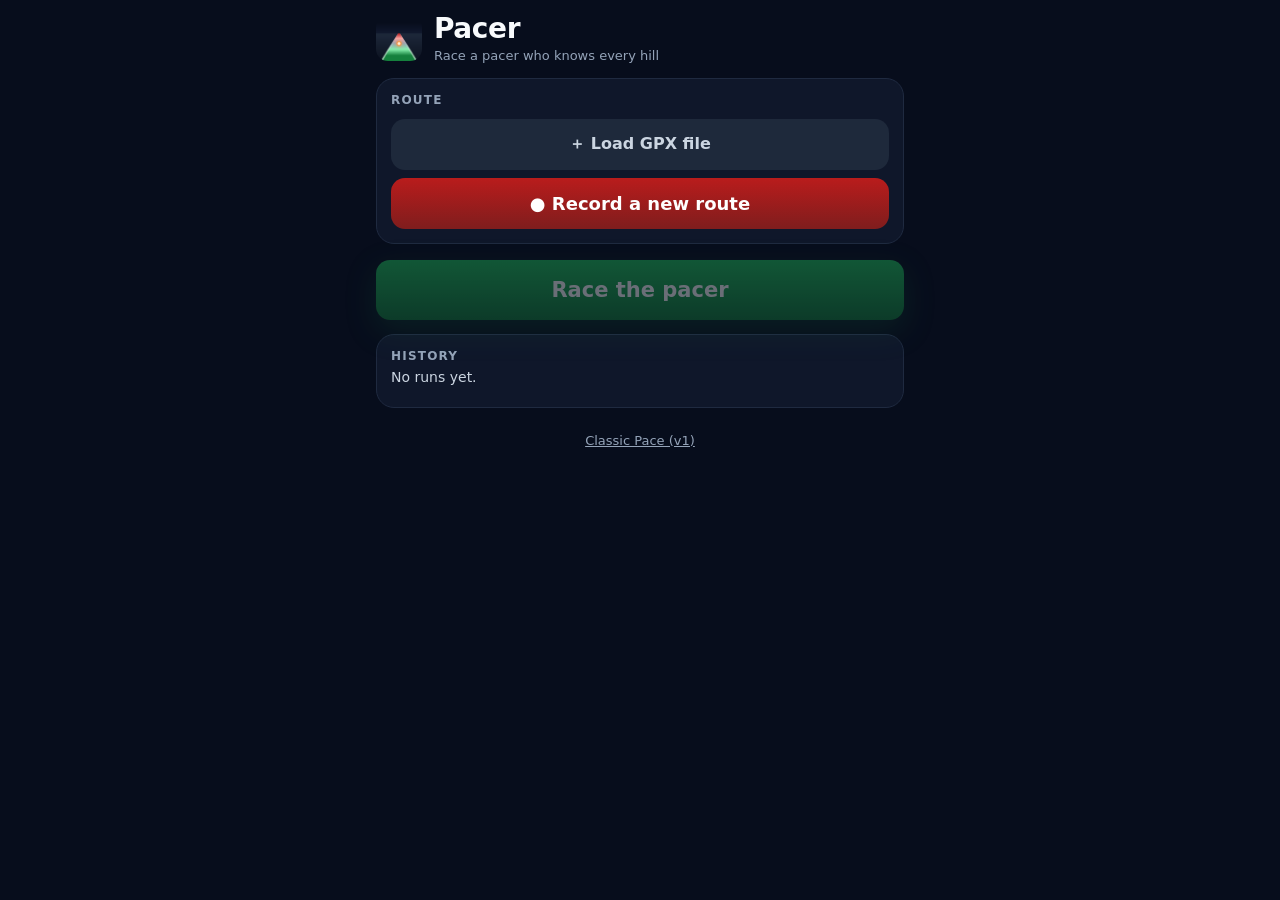
==== v2/index.html @ c34b3c51 "Pacer: target RPE beside the road and in your pace tile, spoken effort cues; tap your tile to report" ====
<!doctype html>
<html lang="en">
<head>
<meta charset="utf-8">
<meta name="viewport" content="width=device-width,initial-scale=1,viewport-fit=cover">
<meta name="apple-mobile-web-app-capable" content="yes">
<meta name="apple-mobile-web-app-status-bar-style" content="black-translucent">
<meta name="apple-mobile-web-app-title" content="Pacer">
<meta name="theme-color" content="#070d1c">
<title>Pacer</title>
<link rel="manifest" href="manifest.json">
<link rel="icon" href="icons/icon-192.png">
<link rel="apple-touch-icon" href="icons/icon-180.png">
<link rel="stylesheet" href="app.css">
</head>
<body>

<!-- ============ Home ============ -->
<section id="home">
  <header class="top">
    <div class="brand"><img src="icons/icon-192.png" alt=""><div><h1>Pacer</h1><span>Race a pacer who knows every hill</span></div></div>
  </header>

  <div id="simcard" class="card" hidden>
    <div class="h">Sim scenario</div>
    <div class="sub">How the pretend runner races the pacer, so you can see and hear how Pacer reacts.</div>
    <div id="simsc" class="styles"></div>
  </div>
  <div id="bkbanner" class="card note2" hidden>
    <div class="h">Back up your runs</div>
    <div class="sub" id="bktext"></div>
    <button id="bknow" class="btn ghost">Back up now</button>
  </div>
  <div id="resume" class="card warn" hidden>
    <div class="h">Unfinished run</div>
    <div id="rsinfo"></div>
    <div class="bt3"><button id="rsgo" class="btn go">Resume</button><button id="rssave" class="btn">Save</button><button id="rsdel" class="btn">Discard</button></div>
  </div>

  <div class="card">
    <div class="h">Route</div>
    <ul id="routes"></ul>
    <label class="btn ghost">＋ Load GPX file<input type="file" id="gpx" hidden></label>
    <button id="recbtn" class="btn rec">● Record a new route</button>
    <div id="msg"></div>
  </div>

  <div id="plan" hidden>
    <div class="card">
      <h2 id="rname"></h2>
      <div id="rchips" class="chips"></div>
      <svg id="pmap" preserveAspectRatio="xMidYMid meet" role="img" aria-label="Route coloured by gradient"></svg>
      <div class="key"><span><i class="kup"></i>Uphill</span><span><i class="kflat"></i>Flat</span><span><i class="kdown"></i>Downhill</span><span class="kshade">darker = steeper</span></div>
    </div>

    <div class="card" id="tgtcard">
      <div class="h">Target</div>
      <div class="stepper" id="st-finish"><button data-d="-1" aria-label="Decrease">−</button><div><b id="v-finish">–</b><span>finish time</span></div><button data-d="1" aria-label="Increase">+</button></div>
      <div class="stepper" id="st-pace"><button data-d="-1" aria-label="Decrease">−</button><div><b id="v-pace">–</b><span>average pace /km</span></div><button data-d="1" aria-label="Increase">+</button></div>
    </div>

    <div class="card" id="wxcard">
      <div class="h">Conditions</div>
      <div class="set"><span><b>Race start</b><small id="wx-when"></small></span><div class="wxstart"><input type="datetime-local" id="wx-start" step="900"><button id="wx-now" class="chip">Now</button></div></div>
      <div id="wx-now-line" class="wxline"></div>
      <div id="wx-impact" class="wximpact"></div>
      <div class="set"><span><b>Pace for the conditions</b><small>Heat, humidity, sun, wind on each stretch of road, and rain</small></span><button id="wx-on" class="switch" role="switch"></button></div>
      <div class="set col" id="wx-opts"><span><b>Target</b></span>
        <div class="seg" id="wx-mode"><button data-v="keep">Keep my target</button><button data-v="adjust">Adjust for conditions</button></div>
        <small id="wx-modenote" class="note"></small>
        <span class="sp2"><b>Wind shelter</b><small>How exposed the course is: hedges, buildings and trees cut the wind</small></span>
        <div class="seg" id="wx-shelter"><button data-v="open">Open</button><button data-v="some">Some shelter</button><button data-v="sheltered">Sheltered</button></div>
      </div>
    </div>

    <div class="card">
      <div class="h">Your pacer</div>
      <div class="seg pcm" id="pc-mode"><button data-v="profile">A pacer profile</button><button data-v="ghost">One of your past runs</button></div>
      <small id="pcnote" class="note"></small>
      <div id="ghosts" class="styles" hidden></div>
      <div id="profiles" class="profiles"></div>
      <div class="tune" id="tune">
        <div class="trow"><span>Climbing</span><div class="seg" id="t-climb"></div></div>
        <div class="trow"><span>Descending</span><div class="seg" id="t-descent"></div></div>
        <div class="trow"><span>Strategy</span><div class="seg" id="t-strategy"></div></div>
      </div>
      <div class="h sp">The pacer's run</div>
      <div class="pchart"><svg id="pchart" viewBox="0 0 1000 220" preserveAspectRatio="none" role="img" aria-label="Pacer's pace along the route over the elevation"></svg><div id="pylab"></div></div>
      <div id="paxis" class="axis"></div>
      <div class="key"><span><i class="kpace"></i>Pacer's pace (higher = faster)</span></div>
      <div id="pinsight" class="insight"></div>
    </div>

    <div class="card" id="rpecard">
      <div class="h">Effort (RPE)</div>
      <div class="set"><span><b>Show optimal RPE</b><small>How hard each part of the course should feel, 1 to 10, for the run you intend</small></span><button id="o-rpe" class="switch" role="switch"></button></div>
      <div id="rpe-body">
        <div class="set col"><span><b>Intended intensity</b></span><div id="rpe-int" class="styles"></div></div>
        <div class="pchart rpec"><svg id="rpechart" viewBox="0 0 1000 160" preserveAspectRatio="none" role="img" aria-label="Optimal RPE along the route"></svg><div id="rpeylab"></div></div>
        <div id="rpeaxis" class="axis"></div>
        <div id="rpeinsight" class="insight"></div>
        <div class="set"><span><b>Check in on how I feel</b><small>Asks your RPE a few times (about every quarter and after big hills), then suggests whether to change the plan</small></span><button id="o-rpeask" class="switch" role="switch"></button></div>
        <div class="set"><span><b>Answer by voice</b><small>Say a number after the question. Uses the microphone; you can always tap instead.</small></span><button id="o-rpemic" class="switch" role="switch"></button></div>
        <details class="rpeguide"><summary>What each level feels like</summary>
          <p>RPE is how hard the run feels to you: breathing, legs and how much you'd like to stop. Don't think about pace, just effort. The talk test is the easiest check.</p>
          <ol id="rpe-scale"></ol>
          <p><b>How the plan changes with the run you choose.</b> Easy and comfortable runs are run by effort, not pace: the effort should stay the same all the way, and if it creeps up (on hills, in the heat or late on) you slow down, or walk, to keep it there. A hard-but-controlled run settles at "comfortably hard", 6 to 7, and only builds a little. Only an all-out race reaches the top of the scale: there, effort rises steadily the whole way even at an even pace, peaking at the line. Feeling fresh early is normal and isn't a reason to go faster; runners who chase that feeling usually slow down later. In a race it's fine for effort to rise a little on climbs, then let your breathing settle over the top and use the descent to recover.</p>
        </details>
      </div>
    </div>

    <div class="card">
      <div class="h">Options</div>
      <div class="set col"><span><b>Pace colours</b><small>Your pace tile and line turn green within this of the pacer's pace where you are, red when slower, gold when faster</small></span>
        <div class="seg" id="o-band"><button data-v="3">±3 s/km</button><button data-v="5">±5 s/km</button><button data-v="10">±10 s/km</button></div></div>
      <div class="set col"><span><b>Live pace</b><small>How quickly your live pace reacts. Quicker shows changes sooner but wobbles more.</small></span>
        <div class="seg" id="o-live"><button data-v="responsive">Responsive</button><button data-v="balanced">Balanced</button><button data-v="smooth">Smooth</button></div></div>
      <div class="set col"><span><b>Live pace from</b><small>GPS speed is measured by the satellites directly and is far steadier second to second. Position is used automatically if the phone gives no speed.</small></span>
        <div class="seg" id="o-speed"><button data-v="1">GPS speed</button><button data-v="0">Position</button></div></div>
      <div class="set col"><span><b>Voice coach</b><small>Reads the road ahead from the pacer's plan, keeps you posted on the gap, and helps you get back to the pacer using your profile's strengths. Directions stay on screen.</small></span>
        <div class="seg" id="o-voice"><button data-v="off">Off</button><button data-v="key">Key moments</button><button data-v="full">Full coach</button></div></div>
      <div class="set col" id="o-style-row"><span><b>Coach style</b><small>What kind of coach you want in your ear. Each one reads the road ahead and calls your splits; they differ in how they talk about you and the pacer.</small></span>
        <div id="o-style" class="styles"></div></div>
      <div class="set"><span><b>Tones</b><small>A short chime before each cue: rising = pick up, falling = ease off</small></span><button id="o-tones" class="switch" role="switch"></button></div>
      <div class="set col"><span><b>Voice speed</b></span>
        <div class="seg" id="o-rate"><button data-v="slow">Slower</button><button data-v="normal">Normal</button><button data-v="fast">Faster</button></div>
        <button id="o-test" class="btn ghost testv">🔊 Hear your coach</button></div>
      <div class="set"><span><b>Start at the start line</b><small>The clock starts as you cross it, like a chip mat</small></span><button id="o-auto" class="switch" role="switch"></button></div>
      <div class="set"><span><b>Start zone</b><small>How close counts as "at the start"</small></span><div class="mini-step" id="o-zone"><button data-d="-5">−</button><b>25 m</b><button data-d="5">+</button></div></div>
      <div class="set col"><span><b>Your routes and runs</b><small id="st-status"></small></span>
        <div class="bt2"><button id="bk" class="btn ghost">Back up everything</button><label class="btn ghost">Restore a backup<input type="file" id="rsfile" accept=".json,application/json" hidden></label></div></div>
    </div>
  </div>

  <button id="race" class="btn go hero sticky" disabled>Race the pacer</button>

  <div class="card">
    <div class="h">History</div>
    <div id="noruns" class="sub">No runs yet.</div>
    <ul id="runs"></ul>
  </div>
  <p class="foot"><a href="../">Classic Pace (v1)</a></p>
</section>

<!-- ============ Run ============ -->
<section id="run" hidden>
  <canvas id="cv"></canvas>
  <div class="ovtop">
    <div class="toprow">
      <button id="back" class="round" aria-label="Back">‹</button>
      <div id="turn"><svg id="ticon" viewBox="0 0 48 48" aria-hidden="true"></svg><div><b id="ttext"></b><span id="tdist"></span></div></div>
    </div>
    <div class="row2">
      <div id="gap" class="gap"></div>
      <button id="mute" class="round mute" aria-label="Mute voice coach">🔊</button>
      <div id="views" class="views" role="tablist"><button data-v="map">Map</button><button data-v="front">Front</button><button data-v="rear">Rear</button></div>
    </div>
    <div id="off" hidden></div>
    <div id="rpeask" class="rpeask" hidden>
      <div class="rq"><b>How hard does it feel?</b><small id="rpehint"></small></div>
      <div class="rpad" id="rpad"></div>
      <div class="rbtns"><span id="rpemicst"></span><button id="rpeskip" class="btn ghost">Skip</button></div>
    </div>
    <div id="rpeadv" class="rpeask" hidden>
      <div class="rq"><b id="advtitle"></b><small id="advtext"></small></div>
      <div class="rbtns2"><button id="advyes" class="btn go"></button><button id="advno" class="btn ghost">Keep the plan</button></div>
    </div>
    <div id="arm" hidden>
      <div id="armh"></div>
      <div class="arm-m"><svg id="armarrow" viewBox="0 0 24 24" aria-hidden="true"><path d="M12 2l7.5 19L12 16.5 4.5 21z" fill="currentColor"/></svg><span id="armdist"></span></div>
      <div id="arms"></div>
      <button id="armgo" class="btn ghost">Start now</button>
    </div>
  </div>
  <aside id="lside">
    <div class="lh"><span>Km</span><span class="y">You</span><span class="p" id="lhp">Pacer</span></div>
    <div class="splw"><table id="spl"></table></div>
  </aside>
  <div id="bottom">
    <svg id="course" viewBox="0 0 1000 40" preserveAspectRatio="none" role="img" aria-label="Whole course by gradient, with you and the pacer"></svg>
    <div class="strip">
      <span><b id="tm">0:00</b></span>
      <span><b id="km">0.00</b> km <i id="togow">(<em id="togo">–</em> left)</i></span>
      <span><em id="projl">Est</em> <b id="proj">–</b> <i id="projd"></i></span>
      <span id="wxs" hidden><svg id="wxarr" viewBox="0 0 24 24" aria-hidden="true"><path d="M12 2l7 18-7-4.5L5 20z" fill="currentColor"/></svg><b id="wxspd"></b><i id="wxkind"></i></span>
    </div>
    <div class="tiles" id="tiles">
      <div id="youtile" class="tile you"><span>You</span><b id="ypace">--:--</b><small id="ystate"></small></div>
      <div class="tile pc"><span id="plab">Pacer</span><b id="ppace">--:--</b><small id="pstate"></small></div>
      <button id="pausebig" class="tile pausebig" aria-label="Pause the run"><i>⏸</i>Pause</button>
    </div>
    <div id="ctrls"><button id="go" class="btn go">Start</button><button id="finbtn" class="btn save">Save</button><button id="discbtn" class="btn disc">Discard</button></div>
    <div id="gpsline"></div>
  </div>
</section>

<!-- ============ Result ============ -->
<section id="result" hidden>
  <div class="res">
    <div id="rbadge"></div>
    <h1 id="rtitle"></h1>
    <div id="rsub" class="sub"></div>
    <div class="rbig"><div class="you"><b id="ryou"></b><span>You</span></div><div class="pc" id="rpcbox"><b id="rpacer"></b><span id="rpclab">Pacer</span></div></div>
    <div class="card"><table class="kt" id="rkm"></table></div>
    <div class="card" id="rrpecard" hidden><div class="h">How it felt</div><table class="kt" id="rrpe"></table></div>
    <button id="rrace" class="btn go" hidden>Race this route</button>
    <div class="ctrl"><button id="rgpx" class="btn ghost">Export GPX</button><button id="rdone" class="btn go">Done</button></div>
  </div>
</section>

<script type="module" src="js/app.js"></script>
</body>
</html>
---- v2/app.css ----
:root{
  --bg:#070d1c;--card:#0f172a;--card2:#1e293b;--line:#1f2a40;--fg:#f8fafc;--mut:#94a3b8;--mut2:#cbd5e1;
  --you:#60a5fa;--pacer:#fb923c;--go:#16a34a;--good:#4ade80;--bad:#f87171;--warn:#facc15;
  --up1:#fca5a5;--up2:#b91c1c;--flat:#94a3b8;--dn1:#86efac;--dn2:#15803d;
  --r:18px;--font:-apple-system,BlinkMacSystemFont,system-ui,"Segoe UI",Roboto,sans-serif;
}
[hidden]{display:none!important}
*{box-sizing:border-box;-webkit-tap-highlight-color:transparent}
html,body{margin:0;background:var(--bg);color:var(--fg);font-family:var(--font)}
button{font-family:inherit;cursor:pointer;-webkit-user-select:none;user-select:none}
button:active{transform:scale(.98)}
b{font-variant-numeric:tabular-nums}

/* ---------- Home ---------- */
#home{max-width:560px;margin:0 auto;padding:calc(env(safe-area-inset-top) + 10px) 16px calc(env(safe-area-inset-bottom) + 28px)}
.top{display:flex;align-items:center;justify-content:space-between;margin:2px 0 6px}
.brand{display:flex;align-items:center;gap:12px}
.brand img{width:46px;height:46px;border-radius:12px}
.brand h1{margin:0;font-size:28px;letter-spacing:-.4px}
.brand span{color:var(--mut);font-size:13px}
.card{background:var(--card);border:1px solid var(--line);border-radius:var(--r);padding:14px;margin-top:14px}
.h{font-size:12px;font-weight:700;letter-spacing:1.2px;text-transform:uppercase;color:var(--mut)}
.h.sp{margin-top:16px}
.sub{color:var(--mut2);font-size:14px;margin-top:6px}
.foot{text-align:center;margin-top:22px}.foot a{color:var(--mut);font-size:13px}
.btn{display:block;width:100%;border:0;border-radius:14px;padding:15px;font-size:18px;font-weight:700;color:#fff;background:var(--card2);margin-top:12px;text-align:center}
.btn.go{background:linear-gradient(180deg,#22c55e,#15803d)}
.btn.ghost{background:var(--card2);color:var(--mut2);font-size:16px}
.btn.hero{font-size:21px;padding:18px;box-shadow:0 10px 30px rgba(34,197,94,.25)}
.btn:disabled{opacity:.4}
.btn.sticky{position:sticky;bottom:calc(env(safe-area-inset-bottom) + 12px);z-index:3;margin-top:16px}
#msg{color:var(--mut2);font-size:14px;margin-top:8px}#msg:empty{display:none}#msg.err{color:var(--bad)}
.card.warn{background:#2a2000;border-color:#a16207}#rsinfo{color:#fde68a;margin-top:6px;font-size:15px}
.bt3{display:flex;gap:8px}.bt3 .btn{font-size:16px;padding:12px 4px}

#routes,#runs{list-style:none;margin:8px 0 0;padding:0}
#routes li,#runs li{display:flex;align-items:center;border-top:1px solid var(--line)}
#routes .sel,#runs .sel{flex:1;min-width:0;text-align:left;background:none;border:0;color:#fff;font-size:17px;padding:12px 0 12px 10px;border-left:3px solid transparent;overflow-wrap:anywhere}
#routes li.on .sel{border-left-color:var(--pacer);font-weight:700}
#runs .sel{padding-left:0;border-left:0}
.meta{display:block;color:var(--mut);font-size:13px;font-weight:400;margin-top:2px}
.meta.win{color:var(--good)}.meta.lose{color:var(--pacer)}
.del{background:none;border:0;color:var(--mut);font-size:18px;padding:12px}

#rname{margin:0;font-size:22px;letter-spacing:-.2px;overflow-wrap:anywhere}
.chips{display:flex;flex-wrap:wrap;gap:6px;margin-top:8px}
.chips span{background:var(--card2);color:var(--mut2);font-size:13px;padding:4px 10px;border-radius:999px}
.chips span:first-child{color:#fff;font-weight:700}
#pmap{display:block;width:100%;height:210px;margin-top:10px}
.key{display:flex;flex-wrap:wrap;gap:12px;font-size:12px;color:var(--mut);margin-top:6px;align-items:center}
.key i{display:inline-block;width:18px;height:8px;border-radius:4px;margin-right:6px;vertical-align:middle}
.kup{background:linear-gradient(90deg,var(--up1),var(--up2))}.kflat{background:var(--flat)}.kdown{background:linear-gradient(90deg,var(--dn1),var(--dn2))}
.kpace{background:var(--pacer);height:3px!important}
.kshade{font-style:italic}

.stepper{display:flex;align-items:center;gap:10px;margin-top:12px}
.stepper button{width:62px;height:62px;border-radius:50%;border:0;background:var(--card2);color:#fff;font-size:30px;font-weight:300;flex:none}
.stepper div{flex:1;text-align:center}
.stepper b{display:block;font-size:34px;font-weight:800;letter-spacing:-.5px}
.stepper span{color:var(--mut);font-size:13px}

.profiles{display:flex;gap:10px;overflow-x:auto;margin:10px -14px 0;padding:2px 14px 6px;scroll-snap-type:x mandatory;scrollbar-width:none}
.profiles::-webkit-scrollbar{display:none}
.prof{flex:0 0 150px;scroll-snap-align:start;text-align:left;background:var(--card2);border:2px solid transparent;border-radius:16px;padding:12px;color:#fff}
.prof.on{border-color:var(--pacer);background:#2a1a0e}
.prof .ic{font-size:26px}
.prof b{display:block;font-size:15px;margin-top:6px}
.prof small{display:block;color:var(--mut);font-size:12px;line-height:1.35;margin-top:4px}
.tune{margin-top:10px}
.trow{display:flex;align-items:center;justify-content:space-between;gap:10px;padding:8px 0;border-top:1px solid var(--line)}
.trow>span{color:var(--mut2);font-size:14px;flex:none;width:86px}
.seg{display:flex;flex:1;background:#020617;border:1px solid var(--line);border-radius:10px;padding:3px;gap:2px}
.seg button{flex:1;border:0;background:none;color:var(--mut2);font-size:13px;font-weight:600;padding:8px 2px;border-radius:8px;white-space:nowrap}
.seg button.on{background:var(--card2);color:#fff;box-shadow:inset 0 0 0 1px #334155}
.pchart{position:relative;height:170px;margin:8px 0 0 34px}
#pchart{display:block;width:100%;height:100%}
#pylab span,#rpeylab span{position:absolute;left:-38px;width:34px;text-align:right;font-size:11px;color:var(--mut);transform:translateY(-50%);font-variant-numeric:tabular-nums}
.axis{display:flex;justify-content:space-between;font-size:11px;color:var(--mut);margin:2px 0 0 34px}
.insight{margin-top:10px;font-size:14px;color:var(--mut2);line-height:1.45}
.insight b{color:#fff}

.styles{display:flex;flex-direction:column;gap:8px;margin-top:10px}
.stylec{display:block;width:100%;text-align:left;background:var(--card2);border:2px solid transparent;border-radius:14px;padding:12px;color:#fff}
.stylec.on{border-color:var(--pacer);background:#2a1a0e}
.stylec b{font-size:16px}.stylec b em{font-style:normal;font-weight:500;color:var(--mut2);margin-left:6px;font-size:14px}
.stylec small{display:block;color:var(--mut2);font-size:13px;line-height:1.4;margin-top:4px}
.stylec q{display:block;margin-top:8px;font-size:13px;color:#fdba74;font-style:italic;quotes:"\201C" "\201D"}
.btn.rec{background:linear-gradient(180deg,#b91c1c,#7f1d1d);margin-top:8px}
.bt2{display:flex;gap:8px;margin-top:8px}.bt2 .btn{flex:1;font-size:15px;padding:12px 6px;margin:0}
.pcm{margin-top:10px}#ghosts{margin-top:8px}#pcnote:empty{display:none}
.card.note2{background:#0c2340;border-color:#1d4ed8}
.tile.you.rec{background:#1e3a8a}
.rpec{height:120px}
.tile .yrpe{font-style:normal;color:#0b1020;border-radius:6px;padding:1px 6px;font-weight:900}.rpec svg{width:100%;height:100%;display:block}
.insight .dim{color:var(--mut2)}
#rpe-body[hidden]{display:none}
.rpeguide{margin-top:12px;color:var(--mut2);font-size:14px;line-height:1.45}
.rpeguide summary{color:#fff;font-weight:700;cursor:pointer;padding:6px 0}
.rpeguide ol{list-style:none;padding:0;margin:8px 0;display:flex;flex-direction:column;gap:6px}
.rpeguide li{display:grid;grid-template-columns:34px 1fr;gap:8px;align-items:start;background:var(--card2);border-radius:10px;padding:8px}
.rpeguide li i{font-style:normal;font-weight:800;font-size:18px;text-align:center;border-radius:8px;color:#0b1020;padding:4px 0}
.rpeguide li b{color:#fff}.rpeguide li em{display:block;font-style:normal;color:#93c5fd;font-size:13px}
.rpechip{display:flex;flex-direction:column;align-items:center;justify-content:center;border:0;border-radius:12px;padding:3px 9px;min-width:50px;height:44px;color:#0b1020;background:#a3e635;font:inherit;line-height:1}
.rpechip span{font-size:10px;font-weight:800;letter-spacing:.06em}.rpechip b{font-size:21px;font-weight:900}
.rpeask{position:absolute;left:10px;right:10px;top:150px;z-index:6;background:rgba(2,6,23,.96);border:2px solid #a3e635;border-radius:18px;padding:14px;box-shadow:0 10px 40px #000a}
.rpeask .rq b{display:block;font-size:20px}.rpeask .rq small{display:block;color:var(--mut2);font-size:14px;margin-top:3px}
.rpad{display:grid;grid-template-columns:repeat(5,1fr);gap:7px;margin-top:12px}
.rpad button{border:0;border-radius:12px;padding:10px 0 7px;font:inherit;color:#0b1020;display:flex;flex-direction:column;align-items:center}
.rpad button b{font-size:24px;font-weight:900;line-height:1}.rpad button small{font-size:10px;font-weight:700;margin-top:3px;line-height:1.1;text-align:center}
.rpad button.tg{outline:3px solid #fff;outline-offset:1px}
.rbtns{display:flex;align-items:center;justify-content:space-between;margin-top:10px;color:var(--mut2);font-size:13px}
.rbtns .btn{margin:0;width:auto;padding:10px 22px;font-size:16px}
.rbtns2{display:flex;gap:8px;margin-top:12px}.rbtns2 .btn{margin:0;flex:1;font-size:17px;padding:14px 6px}
.wxstart{display:flex;gap:6px;align-items:center}
#wx-start{background:#020617;color:#fff;border:1px solid var(--line);border-radius:10px;padding:8px;font:inherit;font-size:14px;color-scheme:dark;max-width:190px}
.chip{border:0;border-radius:999px;background:var(--card2);color:#fff;padding:8px 12px;font-weight:700;font-size:13px}
.wxline{display:flex;flex-wrap:wrap;gap:6px;margin-top:4px}
.wxline span{background:var(--card2);border-radius:999px;padding:5px 10px;font-size:13px;color:var(--mut2)}
.wxline span b{color:#fff}
.wximpact{margin:10px 0 2px;font-size:14px;color:var(--mut2);line-height:1.5}
.wximpact b{color:#fff}.wximpact .tot{display:block;margin-top:4px;font-size:16px}
.wximpact .up{color:#fdba74}.wximpact .down{color:var(--good)}
.note{display:block;color:var(--mut);font-size:13px;margin-top:6px}
.sp2{display:block;margin-top:14px}
.set{display:flex;align-items:center;justify-content:space-between;gap:12px;padding:12px 0;border-top:1px solid var(--line)}
.h+.set{margin-top:8px}
.set.col{flex-direction:column;align-items:stretch}
.set b{display:block;font-size:16px}.set small{display:block;color:var(--mut);font-size:13px;margin-top:2px}
.switch{width:51px;height:31px;border-radius:999px;border:0;background:#334155;position:relative;flex:none;padding:0;transition:background .2s}
.switch::after{content:"";position:absolute;top:2px;left:2px;width:27px;height:27px;border-radius:50%;background:#fff;transition:transform .2s}
.switch.on{background:var(--go)}.switch.on::after{transform:translateX(20px)}
.mini-step{display:flex;align-items:center;gap:8px}
.mini-step button{width:36px;height:36px;border-radius:50%;border:0;background:var(--card2);color:#fff;font-size:20px}
.mini-step b{min-width:50px;text-align:center}

/* ---------- Run ---------- */
#run{position:fixed;inset:0;overflow:hidden;background:#070d1c}
#cv{position:absolute;left:0;top:0;width:100%;height:calc(100% - 80px);display:block;touch-action:none} /* height set to stop at the control bar */
.ovtop{position:absolute;left:0;right:0;top:0;padding:calc(env(safe-area-inset-top) + 8px) 10px 0;pointer-events:none}
.ovtop>*{pointer-events:auto}
.toprow{display:flex;gap:8px;align-items:stretch}
.round{width:44px;flex:none;border-radius:14px;border:0;background:rgba(15,23,42,.8);color:#fff;font-size:26px;backdrop-filter:blur(8px);-webkit-backdrop-filter:blur(8px)}
#turn{flex:1;min-width:0;display:flex;align-items:center;gap:12px;background:rgba(2,6,23,.82);border:1px solid rgba(255,255,255,.12);border-radius:16px;padding:10px 14px;backdrop-filter:blur(10px);-webkit-backdrop-filter:blur(10px);transition:border-color .3s,box-shadow .3s}
#turn.soon{border-color:var(--warn);box-shadow:inset 0 0 0 2px rgba(250,204,21,.45)}
#turn.soon #ticon{color:var(--warn)}
#ticon{width:46px;height:46px;flex:none;color:#fff}
#turn b{display:block;font-size:16px;font-weight:600;line-height:1.2;overflow-wrap:anywhere}
#turn span{display:block;font-size:28px;font-weight:800;line-height:1.1;font-variant-numeric:tabular-nums}
.row2{display:flex;align-items:center;justify-content:space-between;gap:8px;margin-top:8px}
.gap{font-weight:800;font-size:15px;padding:8px 12px;border-radius:999px;background:rgba(2,6,23,.82);border:1px solid rgba(255,255,255,.12);backdrop-filter:blur(8px);-webkit-backdrop-filter:blur(8px);font-variant-numeric:tabular-nums}
.gap.lead{color:#052e16;background:var(--good);border-color:transparent}
.gap.behind{color:#1c1003;background:var(--pacer);border-color:transparent}
.mute{width:40px;height:38px;font-size:18px;margin-left:auto}
.testv{margin-top:10px;font-size:15px;padding:11px}
.views{display:flex;background:rgba(2,6,23,.82);border:1px solid rgba(255,255,255,.12);border-radius:12px;padding:3px;backdrop-filter:blur(8px);-webkit-backdrop-filter:blur(8px)}
.views button{border:0;background:none;color:var(--mut2);font-size:13px;font-weight:700;padding:7px 10px;border-radius:9px}
.views button.on{background:#fff;color:#0f172a}
#off{margin-top:8px;background:var(--warn);color:#000;font-weight:700;border-radius:12px;padding:8px 12px;text-align:center}
#arm{margin:14px auto 0;max-width:420px;border-radius:var(--r);padding:16px;background:rgba(15,23,42,.92);border:1px solid #334155;text-align:center;backdrop-filter:blur(10px);-webkit-backdrop-filter:blur(10px);transition:background .3s,border-color .3s}
#arm.ready{background:rgba(20,83,45,.95);border-color:var(--good)}#arm.past{background:rgba(59,32,5,.95);border-color:#d97706}#arm.weak{border-style:dashed}
#armh{font-size:21px;font-weight:800}
.arm-m{display:flex;align-items:center;justify-content:center;gap:10px;font-size:46px;font-weight:800;font-variant-numeric:tabular-nums;min-height:6px;margin-top:4px}
#armarrow{width:42px;height:42px;color:var(--good);transition:transform .4s}
#arms{color:var(--mut2);font-size:15px;margin-top:4px}
#armgo{margin-top:12px;font-size:16px;padding:11px;background:rgba(255,255,255,.1);color:#fff;border:1px solid rgba(255,255,255,.2)}

#side{position:absolute;right:8px;top:150px;bottom:90px;display:flex;flex-direction:column;width:112px;padding:6px 10px 8px;background:rgba(2,6,23,.8);border:1px solid rgba(255,255,255,.1);border-radius:16px;backdrop-filter:blur(10px);-webkit-backdrop-filter:blur(10px)}
.sb{padding:9px 0;border-top:1px solid rgba(255,255,255,.08)}.sb:first-child{border-top:0}
.sb span{display:block;font-size:10px;font-weight:700;text-transform:uppercase;letter-spacing:1px;color:var(--mut)}
.sb b{display:block;font-size:28px;font-weight:800;line-height:1.1;letter-spacing:-.5px;font-variant-numeric:tabular-nums}
.sb small{display:block;color:var(--mut);font-size:11px}.sb small i{font-style:normal;color:var(--mut2);font-variant-numeric:tabular-nums}
.sb.pr b.y{color:#fff}.sb.pr b.y.faster{color:var(--good)}.sb.pr b.y.slower{color:var(--bad)}
.sb.pr b.p{color:#fdba74;font-size:21px;margin-top:2px}
#proj{color:#fff}#projd{font-variant-numeric:tabular-nums}#projd.ahead{color:var(--good)}#projd.behind{color:var(--pacer)}
#lside{position:absolute;left:8px;top:150px;bottom:90px;width:112px;display:flex;flex-direction:column;padding:8px 8px 6px;background:rgba(2,6,23,.8);border:1px solid rgba(255,255,255,.1);border-radius:16px;backdrop-filter:blur(10px);-webkit-backdrop-filter:blur(10px)}
.lh{display:flex;justify-content:space-between;font-size:10px;font-weight:700;text-transform:uppercase;letter-spacing:.8px;color:var(--mut);padding-bottom:4px;border-bottom:1px solid rgba(255,255,255,.08)}
.lh .y{color:#fff}.lh .p{color:#fdba74}
.splw{flex:1;min-height:0;overflow-y:auto;scrollbar-width:none}.splw::-webkit-scrollbar{display:none}
#spl{width:100%;border-collapse:collapse;font-variant-numeric:tabular-nums}
#spl td{padding:6px 0 5px;text-align:right;font-weight:800;font-size:17px;border-bottom:1px solid rgba(255,255,255,.05)}
#spl td:first-child{text-align:left;color:var(--mut);font-weight:700;font-size:12px;width:18px}
#spl td.y{color:#fff}#spl td.y.faster{color:var(--good)}#spl td.y.slower{color:var(--bad)}
#spl td.p{color:#fdba74;font-size:15px;padding-left:4px}
#spl tr.live td{background:rgba(96,165,250,.12)}#spl tr.live td:first-child{color:var(--you)}
#spl tr.live td.y{color:#bfdbfe}
#spl .wait td{color:var(--mut);font-size:12px;font-weight:500;text-align:left;border:0}
.wxb b{display:flex;align-items:center;gap:4px;font-size:20px;white-space:nowrap}.wxb b i{font-style:normal}
#wxarr{width:22px;height:22px;color:#7dd3fc;flex:none;transition:transform .6s}
#wxkind.head{color:var(--pacer)}#wxkind.tail{color:var(--good)}
.leg{flex:none;display:flex;align-items:center;gap:4px;font-size:10px;color:var(--mut);margin-top:4px}
.leg i{display:inline-block;width:8px;height:8px;border-radius:50%}.leg i.y{background:#fff;box-shadow:0 0 0 2px var(--you)}.leg i.p{background:var(--pacer);margin-left:4px}
#gpsline{font-size:10px;color:var(--mut);text-align:center;margin-top:4px}#gpsline:empty{display:none}
#bottom{position:absolute;left:0;right:0;bottom:0;padding:6px 8px calc(env(safe-area-inset-bottom) + 6px);background:var(--bg);border-top:1px solid rgba(255,255,255,.08)}
#course{display:block;width:100%;height:30px;border-radius:6px;background:#0b1222;margin-bottom:4px;overflow:hidden}
.strip{display:flex;justify-content:space-between;align-items:center;gap:6px;font-size:12px;color:var(--mut);padding:2px 4px 6px;white-space:nowrap;overflow:hidden}
.strip b{color:#fff;font-size:16px;font-weight:800;font-variant-numeric:tabular-nums}
.strip i,.strip em{font-style:normal}
#projd.ahead{color:var(--good)}#projd.behind{color:var(--pacer)}
#wxs{display:flex;align-items:center;gap:3px}#wxs b{font-size:14px}
#wxarr{width:16px;height:16px;color:#7dd3fc;flex:none;transition:transform .6s}
#wxkind.head{color:var(--pacer)}#wxkind.tail{color:var(--good)}
.tiles{display:grid;grid-template-columns:1fr 1fr;grid-template-rows:1fr 50px;gap:6px;height:clamp(150px,20vh,190px)}
.tile{border-radius:16px;background:#1e293b;display:flex;flex-direction:column;justify-content:center;padding:6px 12px;min-width:0;transition:background .35s,color .35s}
.tile span{font-size:12px;font-weight:800;text-transform:uppercase;letter-spacing:1.2px;opacity:.85}
.tile b{font-weight:900;font-variant-numeric:tabular-nums;letter-spacing:-1px;line-height:1}
.tile.you,.tile.pc{align-items:flex-start}
.tile.you b,.tile.pc b{font-size:clamp(46px,8vh,70px);margin-top:2px}
.tile.you small,.tile.pc small{font-size:13px;font-weight:700;opacity:.9;margin-top:4px}
.tile.you.slow{background:#b91c1c}.tile.you.on{background:#15803d}.tile.you.fast{background:#eab308;color:#1c1003}
.tile.pc{background:#1c1208;box-shadow:inset 0 0 0 2px var(--pacer)}.tile.pc span{color:var(--pacer)}.tile.pc b{color:#fdba74}
.tile.pausebig{grid-column:1/3;border:0;color:#fff;background:#334155;font:inherit;font-size:20px;font-weight:800;flex-direction:row;align-items:center;justify-content:center;gap:8px;cursor:pointer}
.tile.pausebig i{font-style:normal;font-size:24px}
.tile.pausebig:active{background:#475569}
#ctrls{display:flex;gap:10px;margin-top:6px}
#ctrls .btn{margin:0;padding:16px 6px;font-size:19px}
#ctrls .btn.save{background:#1d4ed8}#ctrls .btn.disc{background:#3f1d1d;color:#fecaca}
#go.pause{background:#b35900}#go.cancel{background:#334155}

/* ---------- Result ---------- */
#result{position:fixed;inset:0;overflow-y:auto;background:radial-gradient(circle at 50% 0%,#1e3a8a55,transparent 60%),var(--bg);z-index:5}
.res{max-width:520px;margin:0 auto;padding:calc(env(safe-area-inset-top) + 28px) 16px calc(env(safe-area-inset-bottom) + 24px);text-align:center}
#rbadge{font-size:64px;line-height:1}
#rtitle{font-size:28px;margin:10px 0 0;letter-spacing:-.4px}
.rbig{display:flex;gap:12px;margin-top:20px}
.rbig div{flex:1;background:var(--card);border:1px solid var(--line);border-radius:var(--r);padding:14px}
.rbig b{display:block;font-size:34px;font-weight:800}
.rbig span{font-size:12px;text-transform:uppercase;letter-spacing:1px;color:var(--mut)}
.rbig .you b{color:var(--you)}.rbig .pc b{color:var(--pacer)}
.kt{width:100%;border-collapse:collapse;font-variant-numeric:tabular-nums}
.kt th{font-size:11px;text-transform:uppercase;letter-spacing:1px;color:var(--mut);padding:4px;text-align:right}
.kt td{padding:7px 4px;border-top:1px solid var(--line);text-align:right;font-size:15px}
.kt td:first-child,.kt th:first-child{text-align:left}
.kt .faster{color:var(--good)}.kt .slower{color:var(--bad)}
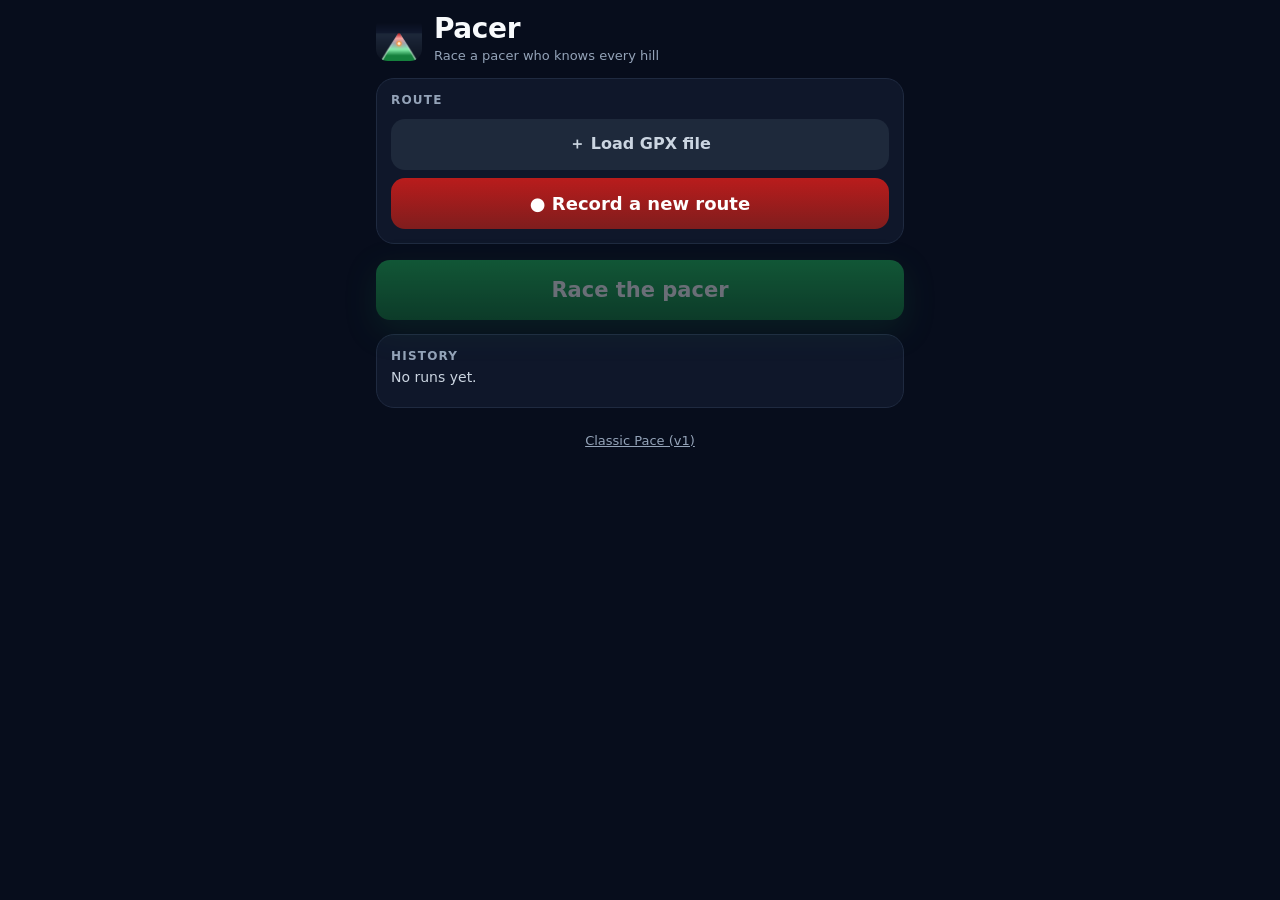
==== commit 36aafcd3: "Pacer: cadence and stride from the accelerometer (motion.js): live row, per-km splits, recorded per " ====
--- a/v2/index.html
+++ b/v2/index.html
@@ -91,24 +91,6 @@
       <div id="pinsight" class="insight"></div>
     </div>
 
-    <div class="card" id="rpecard">
-      <div class="h">Effort (RPE)</div>
-      <div class="set"><span><b>Show optimal RPE</b><small>How hard each part of the course should feel, 1 to 10, for the run you intend</small></span><button id="o-rpe" class="switch" role="switch"></button></div>
-      <div id="rpe-body">
-        <div class="set col"><span><b>Intended intensity</b></span><div id="rpe-int" class="styles"></div></div>
-        <div class="pchart rpec"><svg id="rpechart" viewBox="0 0 1000 160" preserveAspectRatio="none" role="img" aria-label="Optimal RPE along the route"></svg><div id="rpeylab"></div></div>
-        <div id="rpeaxis" class="axis"></div>
-        <div id="rpeinsight" class="insight"></div>
-        <div class="set"><span><b>Check in on how I feel</b><small>Asks your RPE a few times (about every quarter and after big hills), then suggests whether to change the plan</small></span><button id="o-rpeask" class="switch" role="switch"></button></div>
-        <div class="set"><span><b>Answer by voice</b><small>Say a number after the question. Uses the microphone; you can always tap instead.</small></span><button id="o-rpemic" class="switch" role="switch"></button></div>
-        <details class="rpeguide"><summary>What each level feels like</summary>
-          <p>RPE is how hard the run feels to you: breathing, legs and how much you'd like to stop. Don't think about pace, just effort. The talk test is the easiest check.</p>
-          <ol id="rpe-scale"></ol>
-          <p><b>How the plan changes with the run you choose.</b> Easy and comfortable runs are run by effort, not pace: the effort should stay the same all the way, and if it creeps up (on hills, in the heat or late on) you slow down, or walk, to keep it there. A hard-but-controlled run settles at "comfortably hard", 6 to 7, and only builds a little. Only an all-out race reaches the top of the scale: there, effort rises steadily the whole way even at an even pace, peaking at the line. Feeling fresh early is normal and isn't a reason to go faster; runners who chase that feeling usually slow down later. In a race it's fine for effort to rise a little on climbs, then let your breathing settle over the top and use the descent to recover.</p>
-        </details>
-      </div>
-    </div>
-
     <div class="card">
       <div class="h">Options</div>
       <div class="set col"><span><b>Pace colours</b><small>Your pace tile and line turn green within this of the pacer's pace where you are, red when slower, gold when faster</small></span>
@@ -156,15 +138,6 @@
       <div id="views" class="views" role="tablist"><button data-v="map">Map</button><button data-v="front">Front</button><button data-v="rear">Rear</button></div>
     </div>
     <div id="off" hidden></div>
-    <div id="rpeask" class="rpeask" hidden>
-      <div class="rq"><b>How hard does it feel?</b><small id="rpehint"></small></div>
-      <div class="rpad" id="rpad"></div>
-      <div class="rbtns"><span id="rpemicst"></span><button id="rpeskip" class="btn ghost">Skip</button></div>
-    </div>
-    <div id="rpeadv" class="rpeask" hidden>
-      <div class="rq"><b id="advtitle"></b><small id="advtext"></small></div>
-      <div class="rbtns2"><button id="advyes" class="btn go"></button><button id="advno" class="btn ghost">Keep the plan</button></div>
-    </div>
     <div id="arm" hidden>
       <div id="armh"></div>
       <div class="arm-m"><svg id="armarrow" viewBox="0 0 24 24" aria-hidden="true"><path d="M12 2l7.5 19L12 16.5 4.5 21z" fill="currentColor"/></svg><span id="armdist"></span></div>
@@ -184,6 +157,10 @@
       <span><em id="projl">Est</em> <b id="proj">–</b> <i id="projd"></i></span>
       <span id="wxs" hidden><svg id="wxarr" viewBox="0 0 24 24" aria-hidden="true"><path d="M12 2l7 18-7-4.5L5 20z" fill="currentColor"/></svg><b id="wxspd"></b><i id="wxkind"></i></span>
     </div>
+    <div class="strip" id="mstrip" hidden>
+      <span>Cadence <b id="cad">--</b> spm</span>
+      <span>Stride <b id="strd">--</b> m</span>
+    </div>
     <div class="tiles" id="tiles">
       <div id="youtile" class="tile you"><span>You</span><b id="ypace">--:--</b><small id="ystate"></small></div>
       <div class="tile pc"><span id="plab">Pacer</span><b id="ppace">--:--</b><small id="pstate"></small></div>
@@ -202,9 +179,13 @@
     <div id="rsub" class="sub"></div>
     <div class="rbig"><div class="you"><b id="ryou"></b><span>You</span></div><div class="pc" id="rpcbox"><b id="rpacer"></b><span id="rpclab">Pacer</span></div></div>
     <div class="card"><table class="kt" id="rkm"></table></div>
-    <div class="card" id="rrpecard" hidden><div class="h">How it felt</div><table class="kt" id="rrpe"></table></div>
+    <div class="card" id="rmcard" hidden>
+      <div class="h">Pace, cadence and stride</div>
+      <svg id="rchart" viewBox="0 0 1000 560" role="img" aria-label="Your pace, cadence and stride length along the run"></svg>
+      <div id="rmotion" class="insight"></div>
+    </div>
     <button id="rrace" class="btn go" hidden>Race this route</button>
-    <div class="ctrl"><button id="rgpx" class="btn ghost">Export GPX</button><button id="rdone" class="btn go">Done</button></div>
+    <div class="ctrl"><button id="rgpx" class="btn ghost">Export GPX</button><button id="rcsv" class="btn ghost">Export CSV</button><button id="rdone" class="btn go">Done</button></div>
   </div>
 </section>
 
--- a/v2/app.css
+++ b/v2/app.css
@@ -74,7 +74,7 @@
 .seg button.on{background:var(--card2);color:#fff;box-shadow:inset 0 0 0 1px #334155}
 .pchart{position:relative;height:170px;margin:8px 0 0 34px}
 #pchart{display:block;width:100%;height:100%}
-#pylab span,#rpeylab span{position:absolute;left:-38px;width:34px;text-align:right;font-size:11px;color:var(--mut);transform:translateY(-50%);font-variant-numeric:tabular-nums}
+#pylab span{position:absolute;left:-38px;width:34px;text-align:right;font-size:11px;color:var(--mut);transform:translateY(-50%);font-variant-numeric:tabular-nums}
 .axis{display:flex;justify-content:space-between;font-size:11px;color:var(--mut);margin:2px 0 0 34px}
 .insight{margin-top:10px;font-size:14px;color:var(--mut2);line-height:1.45}
 .insight b{color:#fff}
@@ -90,27 +90,6 @@
 .pcm{margin-top:10px}#ghosts{margin-top:8px}#pcnote:empty{display:none}
 .card.note2{background:#0c2340;border-color:#1d4ed8}
 .tile.you.rec{background:#1e3a8a}
-.rpec{height:120px}
-.tile .yrpe{font-style:normal;color:#0b1020;border-radius:6px;padding:1px 6px;font-weight:900}.rpec svg{width:100%;height:100%;display:block}
-.insight .dim{color:var(--mut2)}
-#rpe-body[hidden]{display:none}
-.rpeguide{margin-top:12px;color:var(--mut2);font-size:14px;line-height:1.45}
-.rpeguide summary{color:#fff;font-weight:700;cursor:pointer;padding:6px 0}
-.rpeguide ol{list-style:none;padding:0;margin:8px 0;display:flex;flex-direction:column;gap:6px}
-.rpeguide li{display:grid;grid-template-columns:34px 1fr;gap:8px;align-items:start;background:var(--card2);border-radius:10px;padding:8px}
-.rpeguide li i{font-style:normal;font-weight:800;font-size:18px;text-align:center;border-radius:8px;color:#0b1020;padding:4px 0}
-.rpeguide li b{color:#fff}.rpeguide li em{display:block;font-style:normal;color:#93c5fd;font-size:13px}
-.rpechip{display:flex;flex-direction:column;align-items:center;justify-content:center;border:0;border-radius:12px;padding:3px 9px;min-width:50px;height:44px;color:#0b1020;background:#a3e635;font:inherit;line-height:1}
-.rpechip span{font-size:10px;font-weight:800;letter-spacing:.06em}.rpechip b{font-size:21px;font-weight:900}
-.rpeask{position:absolute;left:10px;right:10px;top:150px;z-index:6;background:rgba(2,6,23,.96);border:2px solid #a3e635;border-radius:18px;padding:14px;box-shadow:0 10px 40px #000a}
-.rpeask .rq b{display:block;font-size:20px}.rpeask .rq small{display:block;color:var(--mut2);font-size:14px;margin-top:3px}
-.rpad{display:grid;grid-template-columns:repeat(5,1fr);gap:7px;margin-top:12px}
-.rpad button{border:0;border-radius:12px;padding:10px 0 7px;font:inherit;color:#0b1020;display:flex;flex-direction:column;align-items:center}
-.rpad button b{font-size:24px;font-weight:900;line-height:1}.rpad button small{font-size:10px;font-weight:700;margin-top:3px;line-height:1.1;text-align:center}
-.rpad button.tg{outline:3px solid #fff;outline-offset:1px}
-.rbtns{display:flex;align-items:center;justify-content:space-between;margin-top:10px;color:var(--mut2);font-size:13px}
-.rbtns .btn{margin:0;width:auto;padding:10px 22px;font-size:16px}
-.rbtns2{display:flex;gap:8px;margin-top:12px}.rbtns2 .btn{margin:0;flex:1;font-size:17px;padding:14px 6px}
 .wxstart{display:flex;gap:6px;align-items:center}
 #wx-start{background:#020617;color:#fff;border:1px solid var(--line);border-radius:10px;padding:8px;font:inherit;font-size:14px;color-scheme:dark;max-width:190px}
 .chip{border:0;border-radius:999px;background:var(--card2);color:#fff;padding:8px 12px;font-weight:700;font-size:13px}
@@ -195,6 +174,10 @@
 .strip{display:flex;justify-content:space-between;align-items:center;gap:6px;font-size:12px;color:var(--mut);padding:2px 4px 6px;white-space:nowrap;overflow:hidden}
 .strip b{color:#fff;font-size:16px;font-weight:800;font-variant-numeric:tabular-nums}
 .strip i,.strip em{font-style:normal}
+#mstrip{justify-content:space-around;padding-top:0}
+#spl tr.mv td{font-size:11px;color:var(--mut);padding-top:0;text-align:right}
+#rchart{width:100%;height:auto;display:block;margin-top:6px}
+#rmotion p{margin:6px 0}
 #projd.ahead{color:var(--good)}#projd.behind{color:var(--pacer)}
 #wxs{display:flex;align-items:center;gap:3px}#wxs b{font-size:14px}
 #wxarr{width:16px;height:16px;color:#7dd3fc;flex:none;transition:transform .6s}
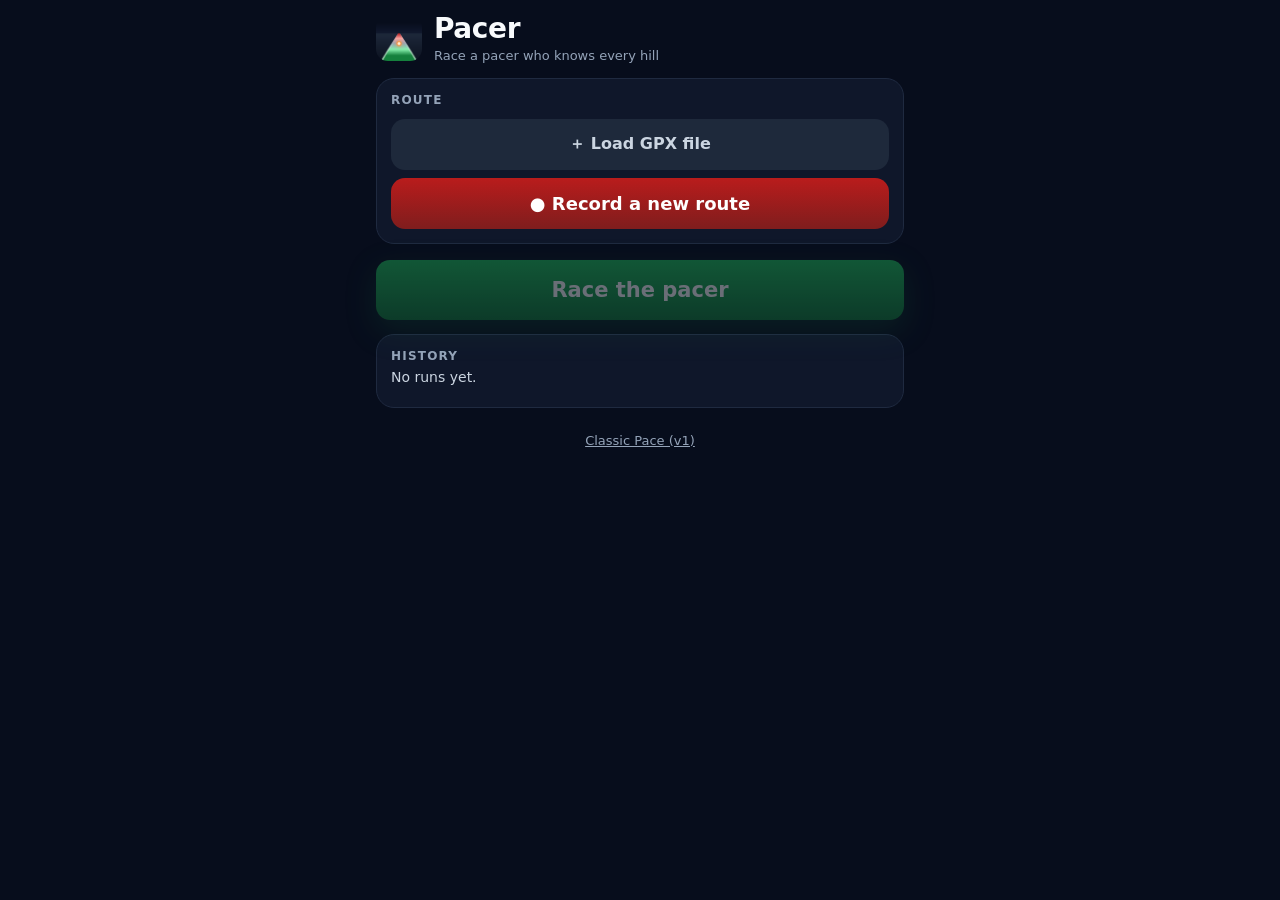
==== commit d897d576: "Pacer: how to run a saved route: full, part of it (choose the distance), or intervals (repeat a stre" ====
--- a/v2/index.html
+++ b/v2/index.html
@@ -51,6 +51,32 @@
       <div id="rchips" class="chips"></div>
       <svg id="pmap" preserveAspectRatio="xMidYMid meet" role="img" aria-label="Route coloured by gradient"></svg>
       <div class="key"><span><i class="kup"></i>Uphill</span><span><i class="kflat"></i>Flat</span><span><i class="kdown"></i>Downhill</span><span class="kshade">darker = steeper</span></div>
+      <div class="h sp">How to run it</div>
+      <div class="seg how" id="how"><button data-v="full">Full route</button><button data-v="part">Part of it</button><button data-v="int">Intervals</button></div>
+      <div id="howpart" class="howbox" hidden>
+        <div class="set"><span><b>Distance</b><small id="partnote">From the start</small></span><div class="mini-step" id="partlen"><button data-d="-1" aria-label="Less">−</button><b></b><button data-d="1" aria-label="More">+</button></div></div>
+      </div>
+      <div id="howlaps" class="howbox" hidden>
+        <div class="set"><span><b>Run it as laps</b><small id="lapsnote">This route finishes where it starts, so it can be lapped</small></span><div class="mini-step" id="lapsn"><button data-d="-1" aria-label="Less">−</button><b></b><button data-d="1" aria-label="More">+</button></div></div>
+        <button id="lapsave" class="btn ghost">Save as a new route</button>
+      </div>
+    </div>
+
+    <div class="card" id="intcard" hidden>
+      <div class="h">Interval session</div>
+      <div class="seg" id="i-kind"><button data-v="repeat">Repeat a stretch</button><button data-v="split">Split the route into reps</button></div>
+      <div id="i-repeat">
+        <div class="set"><span><b>Starts at</b><small>How far along the route</small></span><div class="mini-step" id="i-from"><button data-d="-1" aria-label="Less">−</button><b></b><button data-d="1" aria-label="More">+</button></div></div>
+        <div class="set"><span><b>Rep length</b></span><div class="mini-step" id="i-len"><button data-d="-1" aria-label="Less">−</button><b></b><button data-d="1" aria-label="More">+</button></div></div>
+        <div class="set"><span><b>Reps</b></span><div class="mini-step" id="i-reps"><button data-d="-1" aria-label="Less">−</button><b></b><button data-d="1" aria-label="More">+</button></div></div>
+        <div class="set col"><span><b>Each rep</b></span><div class="seg" id="i-dir"><button data-v="same">From the same start</button><button data-v="alternate">There and back</button></div><small class="note" id="i-dirnote"></small></div>
+      </div>
+      <div id="i-split"><div class="set"><span><b>Rep length</b><small id="i-splitnote"></small></span><div class="mini-step" id="i-slen"><button data-d="-1" aria-label="Less">−</button><b></b><button data-d="1" aria-label="More">+</button></div></div></div>
+      <div class="set"><span><b>Rest</b><small>Between reps; you can change the next rep's pace while you rest</small></span><div class="mini-step" id="i-rest"><button data-d="-1" aria-label="Less">−</button><b></b><button data-d="1" aria-label="More">+</button></div></div>
+      <div class="set"><span><b>Rep pace</b><small>Average on the flat; each rep's pacer adjusts it for the hills, using your pacer profile below</small></span><div class="mini-step" id="i-pace"><button data-d="-1" aria-label="Less">−</button><b></b><button data-d="1" aria-label="More">+</button></div></div>
+      <div class="set col"><span><b>Across the session</b></span><div class="seg" id="i-step"><button data-v="0">Same pace</button><button data-v="-2">2 s/km quicker each rep</button><button data-v="-4">4 s/km quicker each rep</button></div></div>
+      <table class="kt" id="i-list"></table>
+      <div id="i-sum" class="insight"></div>
     </div>
 
     <div class="card" id="tgtcard">
@@ -82,13 +108,16 @@
       <div class="tune" id="tune">
         <div class="trow"><span>Climbing</span><div class="seg" id="t-climb"></div></div>
         <div class="trow"><span>Descending</span><div class="seg" id="t-descent"></div></div>
-        <div class="trow"><span>Strategy</span><div class="seg" id="t-strategy"></div></div>
-      </div>
+        <div class="trow strat"><span>Strategy</span><div class="seg" id="t-strategy"></div></div>
+      </div>
+      <div id="prun">
       <div class="h sp">The pacer's run</div>
       <div class="pchart"><svg id="pchart" viewBox="0 0 1000 220" preserveAspectRatio="none" role="img" aria-label="Pacer's pace along the route over the elevation"></svg><div id="pylab"></div></div>
       <div id="paxis" class="axis"></div>
       <div class="key"><span><i class="kpace"></i>Pacer's pace (higher = faster)</span></div>
       <div id="pinsight" class="insight"></div>
+      <div id="cadplan" class="insight cadplan"></div>
+      </div>
     </div>
 
     <div class="card">
@@ -108,6 +137,7 @@
         <div class="seg" id="o-rate"><button data-v="slow">Slower</button><button data-v="normal">Normal</button><button data-v="fast">Faster</button></div>
         <button id="o-test" class="btn ghost testv">🔊 Hear your coach</button></div>
       <div class="set"><span><b>Start at the start line</b><small>The clock starts as you cross it, like a chip mat</small></span><button id="o-auto" class="switch" role="switch"></button></div>
+      <div class="set"><span><b>Cadence and stride guide</b><small>Target cadence and stride for each climb, descent and flat: on signs beside the road, next to your live cadence, and as short spoken tips</small></span><button id="o-cad" class="switch" role="switch"></button></div>
       <div class="set"><span><b>Start zone</b><small>How close counts as "at the start"</small></span><div class="mini-step" id="o-zone"><button data-d="-5">−</button><b>25 m</b><button data-d="5">+</button></div></div>
       <div class="set col"><span><b>Your routes and runs</b><small id="st-status"></small></span>
         <div class="bt2"><button id="bk" class="btn ghost">Back up everything</button><label class="btn ghost">Restore a backup<input type="file" id="rsfile" accept=".json,application/json" hidden></label></div></div>
@@ -138,6 +168,20 @@
       <div id="views" class="views" role="tablist"><button data-v="map">Map</button><button data-v="front">Front</button><button data-v="rear">Rear</button></div>
     </div>
     <div id="off" hidden></div>
+    <div id="restcard" class="restcard" hidden>
+      <div class="rh">Rest</div>
+      <div class="rclock" id="rclock">0:00</div>
+      <div id="rlast" class="rlast"></div>
+      <div class="rnext"><b id="rnext"></b><small id="rnextd"></small></div>
+      <div class="set"><span><b>Next rep pace</b><small id="rpacenote"></small></span><div class="mini-step" id="r-pace"><button data-d="-1" aria-label="Less">−</button><b></b><button data-d="1" aria-label="More">+</button></div></div>
+      <div id="rgo" class="rgo"></div>
+      <div class="obtns"><button id="rskip" class="btn go">Start now</button><button id="rend" class="btn ghost">End session</button></div>
+    </div>
+    <div id="offcard" class="offcard" hidden>
+      <b>You're off the course</b>
+      <small id="offtext"></small>
+      <div class="obtns"><button id="offback" class="btn ghost">Back to the course</button><button id="offfree" class="btn go">Freestyle</button></div>
+    </div>
     <div id="arm" hidden>
       <div id="armh"></div>
       <div class="arm-m"><svg id="armarrow" viewBox="0 0 24 24" aria-hidden="true"><path d="M12 2l7.5 19L12 16.5 4.5 21z" fill="currentColor"/></svg><span id="armdist"></span></div>
@@ -158,8 +202,8 @@
       <span id="wxs" hidden><svg id="wxarr" viewBox="0 0 24 24" aria-hidden="true"><path d="M12 2l7 18-7-4.5L5 20z" fill="currentColor"/></svg><b id="wxspd"></b><i id="wxkind"></i></span>
     </div>
     <div class="strip" id="mstrip" hidden>
-      <span>Cadence <b id="cad">--</b> spm</span>
-      <span>Stride <b id="strd">--</b> m</span>
+      <span>Cadence <b id="cad">--</b><i id="cadt"></i> spm</span>
+      <span>Stride <b id="strd">--</b><i id="strdt"></i> m</span>
     </div>
     <div class="tiles" id="tiles">
       <div id="youtile" class="tile you"><span>You</span><b id="ypace">--:--</b><small id="ystate"></small></div>
--- a/v2/app.css
+++ b/v2/app.css
@@ -174,7 +174,26 @@
 .strip{display:flex;justify-content:space-between;align-items:center;gap:6px;font-size:12px;color:var(--mut);padding:2px 4px 6px;white-space:nowrap;overflow:hidden}
 .strip b{color:#fff;font-size:16px;font-weight:800;font-variant-numeric:tabular-nums}
 .strip i,.strip em{font-style:normal}
+
+.insight .dim{color:var(--mut)}
 #mstrip{justify-content:space-around;padding-top:0}
+.how{margin-top:8px}.howbox{margin-top:6px}
+#plan.int-mode #tgtcard,#plan.int-mode #wxcard,#plan.int-mode #prun,#plan.int-mode .pcm,#plan.int-mode #pcnote,#plan.int-mode #ghosts,#plan.int-mode .trow.strat{display:none!important}
+#i-list{margin-top:10px}#i-list td small{color:var(--mut)}
+.restcard{position:absolute;left:10px;right:10px;top:84px;z-index:6;background:rgba(2,6,23,.97);border:2px solid #38bdf8;border-radius:18px;padding:14px 16px;box-shadow:0 10px 40px #000a}
+.restcard .rh{font-size:13px;font-weight:800;letter-spacing:.12em;text-transform:uppercase;color:#7dd3fc}
+.restcard .rclock{font-size:64px;font-weight:900;line-height:1.05;font-variant-numeric:tabular-nums}
+.restcard .rlast{color:var(--mut2);font-size:14px;margin-bottom:8px}
+.restcard .rnext b{display:block;font-size:18px}.restcard .rnext small{display:block;color:var(--mut2);font-size:14px}
+.restcard .rgo{margin-top:8px;font-size:15px;color:#fbbf24;font-weight:700}
+.offcard{position:absolute;left:10px;right:10px;top:150px;z-index:6;background:rgba(2,6,23,.96);border:2px solid #fb923c;border-radius:18px;padding:14px;box-shadow:0 10px 40px #000a}
+.offcard b{display:block;font-size:20px}.offcard small{display:block;color:var(--mut2);font-size:14px;margin-top:4px;line-height:1.4}
+.obtns{display:flex;gap:8px;margin-top:12px}.obtns .btn{margin:0;flex:1;font-size:16px;padding:14px 6px}
+#mstrip i{color:var(--mut);font-size:13px;margin-left:1px}
+#cad.low,#strd.long{color:#fbbf24}#cad.high{color:#93c5fd}
+.cadplan{margin-top:8px}.cadplan .row{display:flex;gap:8px;flex-wrap:wrap;margin:6px 0}
+.cadplan .row span{background:var(--card2);border-radius:10px;padding:5px 9px;font-size:13px;color:#e2e8f0}
+.cadplan .row b{font-weight:800}
 #spl tr.mv td{font-size:11px;color:var(--mut);padding-top:0;text-align:right}
 #rchart{width:100%;height:auto;display:block;margin-top:6px}
 #rmotion p{margin:6px 0}
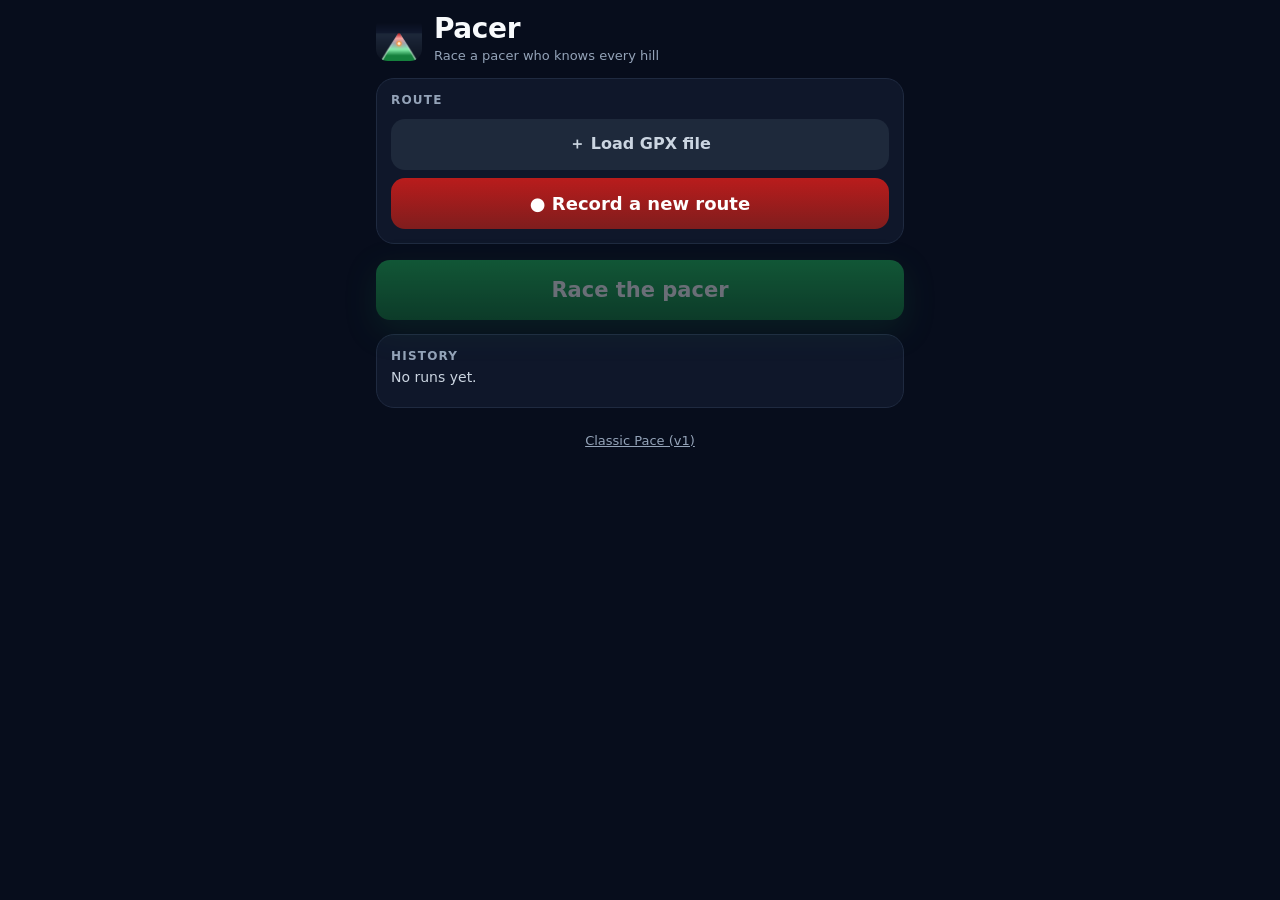
==== commit 2d670966: "Pacer: race the pacer, a past run, or both at once (purple runner, gap in the pacer tile, lead and k" ====
--- a/v2/index.html
+++ b/v2/index.html
@@ -75,6 +75,7 @@
       <div class="set"><span><b>Rest</b><small>Between reps; you can change the next rep's pace while you rest</small></span><div class="mini-step" id="i-rest"><button data-d="-1" aria-label="Less">−</button><b></b><button data-d="1" aria-label="More">+</button></div></div>
       <div class="set"><span><b>Rep pace</b><small>Average on the flat; each rep's pacer adjusts it for the hills, using your pacer profile below</small></span><div class="mini-step" id="i-pace"><button data-d="-1" aria-label="Less">−</button><b></b><button data-d="1" aria-label="More">+</button></div></div>
       <div class="set col"><span><b>Across the session</b></span><div class="seg" id="i-step"><button data-v="0">Same pace</button><button data-v="-2">2 s/km quicker each rep</button><button data-v="-4">4 s/km quicker each rep</button></div></div>
+      <div class="set" id="i-rvrow" hidden><span><b>Race your last session</b><small id="i-rvnote"></small></span><button id="i-rv" class="switch" role="switch"></button></div>
       <table class="kt" id="i-list"></table>
       <div id="i-sum" class="insight"></div>
     </div>
@@ -101,7 +102,8 @@
 
     <div class="card">
       <div class="h">Your pacer</div>
-      <div class="seg pcm" id="pc-mode"><button data-v="profile">A pacer profile</button><button data-v="ghost">One of your past runs</button></div>
+      <div class="h2s">Race against</div>
+      <div class="seg pcm" id="pc-mode"><button data-v="profile">The pacer</button><button data-v="ghost">A past run</button><button data-v="both">Both</button></div>
       <small id="pcnote" class="note"></small>
       <div id="ghosts" class="styles" hidden></div>
       <div id="profiles" class="profiles"></div>
@@ -207,7 +209,7 @@
     </div>
     <div class="tiles" id="tiles">
       <div id="youtile" class="tile you"><span>You</span><b id="ypace">--:--</b><small id="ystate"></small></div>
-      <div class="tile pc"><span id="plab">Pacer</span><b id="ppace">--:--</b><small id="pstate"></small></div>
+      <div class="tile pc"><span id="plab">Pacer</span><b id="ppace">--:--</b><small id="pstate"></small><small id="rstate" class="rstate" hidden></small></div>
       <button id="pausebig" class="tile pausebig" aria-label="Pause the run"><i>⏸</i>Pause</button>
     </div>
     <div id="ctrls"><button id="go" class="btn go">Start</button><button id="finbtn" class="btn save">Save</button><button id="discbtn" class="btn disc">Discard</button></div>
@@ -221,7 +223,7 @@
     <div id="rbadge"></div>
     <h1 id="rtitle"></h1>
     <div id="rsub" class="sub"></div>
-    <div class="rbig"><div class="you"><b id="ryou"></b><span>You</span></div><div class="pc" id="rpcbox"><b id="rpacer"></b><span id="rpclab">Pacer</span></div></div>
+    <div class="rbig"><div class="you"><b id="ryou"></b><span>You</span></div><div class="pc" id="rpcbox"><b id="rpacer"></b><span id="rpclab">Pacer</span></div><div class="rv" id="rrvbox" hidden><b id="rrival"></b><span id="rrvlab">Past run</span></div></div>
     <div class="card"><table class="kt" id="rkm"></table></div>
     <div class="card" id="rmcard" hidden>
       <div class="h">Pace, cadence and stride</div>
@@ -229,6 +231,7 @@
       <div id="rmotion" class="insight"></div>
     </div>
     <button id="rrace" class="btn go" hidden>Race this route</button>
+    <button id="ragain" class="btn go" hidden>Run this again</button>
     <div class="ctrl"><button id="rgpx" class="btn ghost">Export GPX</button><button id="rcsv" class="btn ghost">Export CSV</button><button id="rdone" class="btn go">Done</button></div>
   </div>
 </section>
--- a/v2/app.css
+++ b/v2/app.css
@@ -177,7 +177,10 @@
 
 .insight .dim{color:var(--mut)}
 #mstrip{justify-content:space-around;padding-top:0}
-.how{margin-top:8px}.howbox{margin-top:6px}
+.how{margin-top:8px}
+.h2s{font-size:13px;color:var(--mut2);margin:2px 0 6px}
+.tile .rstate{color:#d8b4fe;font-weight:800;margin-top:1px}
+.rbig .rv b{color:#c084fc}.howbox{margin-top:6px}
 #plan.int-mode #tgtcard,#plan.int-mode #wxcard,#plan.int-mode #prun,#plan.int-mode .pcm,#plan.int-mode #pcnote,#plan.int-mode #ghosts,#plan.int-mode .trow.strat{display:none!important}
 #i-list{margin-top:10px}#i-list td small{color:var(--mut)}
 .restcard{position:absolute;left:10px;right:10px;top:84px;z-index:6;background:rgba(2,6,23,.97);border:2px solid #38bdf8;border-radius:18px;padding:14px 16px;box-shadow:0 10px 40px #000a}
